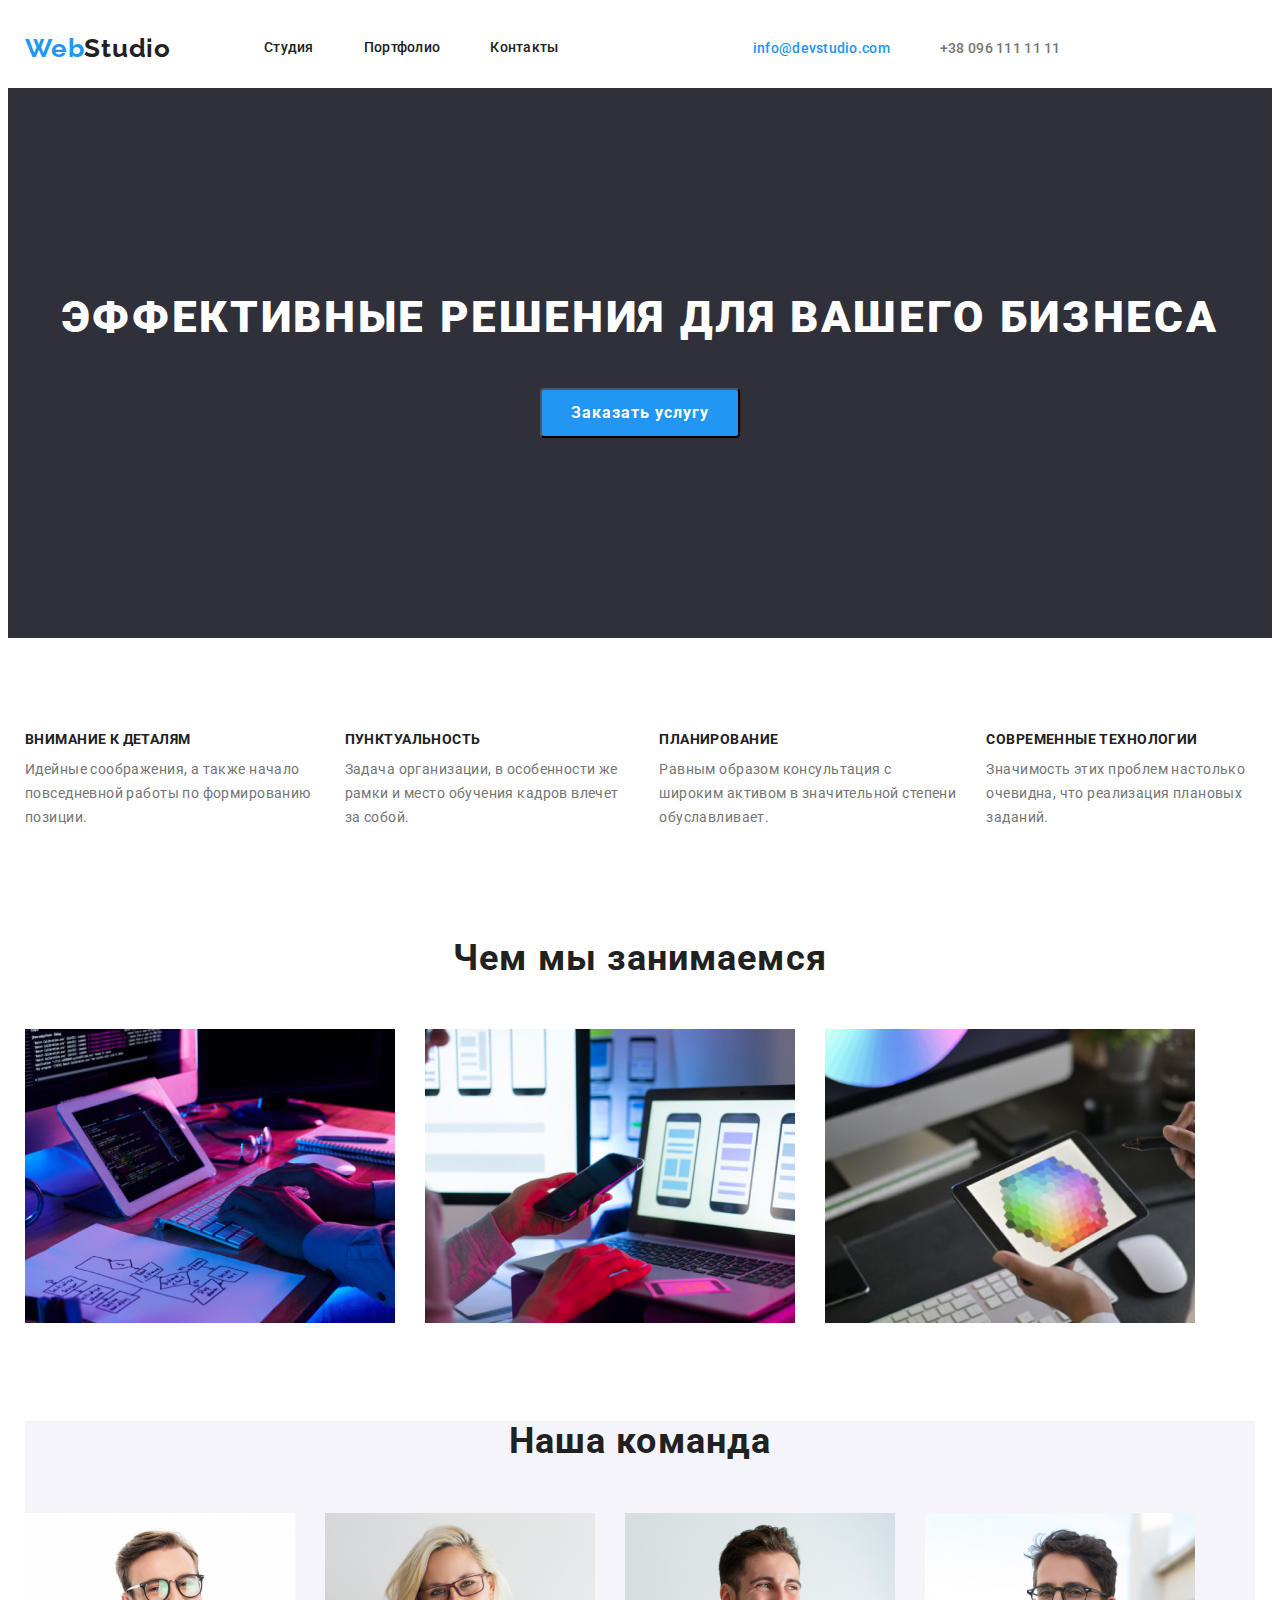
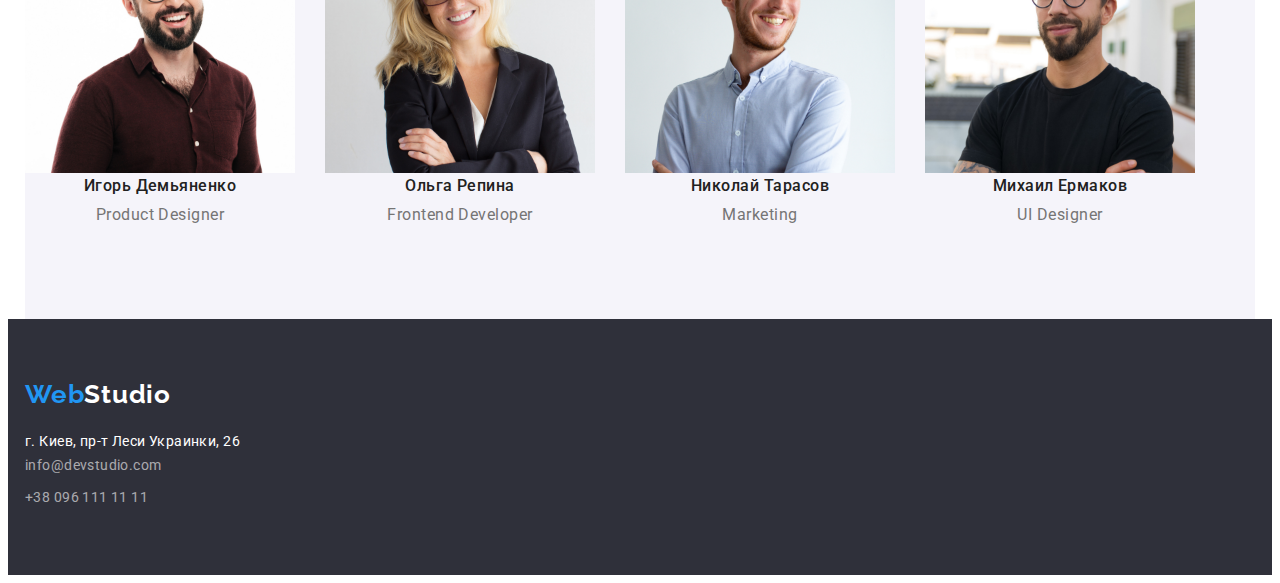
==== index.html @ 3a897611 "all.studio" ====
<!DOCTYPE html>
<html lang="ru">
  <head>
    <meta charset="UTF-8" />
    <meta http-equiv="X-UA-Compatible" content="IE=edge" />
    <meta name="viewport" content="width=device-width, initial-scale=1.0" />
    <link rel="preconnect" href="https://fonts.googleapis.com">
    <link rel="preconnect" href="https://fonts.gstatic.com" crossorigin>
    <link href="https://fonts.googleapis.com/css2?family=Oleo+Script&family=Raleway:wght@700&family=Roboto:wght@400;500;700;900&display=swap" rel="stylesheet">
    <title>Studio</title>
    <link rel="stylesheet" href="https://cdnjs.cloudflare.com/ajax/libs/modern-normalize/1.1.0/modern-normalize.min.css" integrity="sha512-wpPYUAdjBVSE4KJnH1VR1HeZfpl1ub8YT/NKx4PuQ5NmX2tKuGu6U/JRp5y+Y8XG2tV+wKQpNHVUX03MfMFn9Q==" crossorigin="anonymous" referrerpolicy="no-referrer" />
    <link rel="stylesheet" href="./css/style.css" />
 
  </head>
  <body>
   
    <!--Шапка сторінки-->
    <header class="header">
    <div class="container main-nav">
      <a class="header-logo link"
      href="">Web<span class="header-studio">Studio</span></a>
      <nav class="header-nav">
        <ul class="header-list list">
          <li class="header-item"><a href="" class="header-link link">Студия</a> </li>
          <li class="header-item"><a href="./portfolio.html" class="header-link link">Портфолио</a></li>
          <li class="header-item"><a href="" class="header-link link">Контакты</a></li>
        </ul>
      </nav>

      <ul class="auth-header-list list">
        <li class="header-item">
          <a class="header-mail link"
            href="mailto:info@devstudio.com
                    "
            >info@devstudio.com</a
          >
        </li>
        <li class="header-item" >
          <a class="header-tel link" href="tel:+380961111111">+38 096 111 11 11

          </a>
        </li>
      </ul>
    </div>
    </header>

    <!--Основний контент-->
    <main>
      <!-- <div class="container"> -->
      <section class="hero">
         <div class="container"> 
        <h1 class="hero-first-title">Эффективные решения для вашего бизнеса</h1>
        <button type="button" class="hero-btn">Заказать услугу</button>
         </div>
      </section>



      <div class="container">

      <section class="specificity">
        <h2 class="hero-second-title visually-hidden">Особенности</h2>
        <ul class="hero-list list">
          <li class="hero-item">
            <h3 class="hero-pre-title">Внимание к деталям</h3>
            <p class="hero-title">
              Идейные соображения, а также начало повседневной работы по
              формированию позиции.
            </p>
          </li>

          <li class="hero-item">
            <h3 class="hero-pre-title">Пунктуальность</h3>
            <p  class="hero-title">
              Задача организации, в особенности же рамки и место обучения кадров
              влечет за собой.
            </p>
          </li>

          <li class="hero-item">
            <h3 class="hero-pre-title">Планирование</h3>
            <p  class="hero-title">
              Равным образом консультация с широким активом в значительной
              степени обуславливает.
            </p>
          </li>

          <li class="hero-item">
            <h3 class="hero-pre-title" >Современные технологии</h3>
            <p  class="hero-title">
              Значимость этих проблем настолько очевидна, что реализация
              плановых заданий.
            </p>
          </li>
        </ul>
      </section>
     
    </div>



    <div class="container">
      <section class="about">
        <h2 class="about-pre-title">Чем мы занимаемся</h2>
        <ul class="about-list list">
          <li class="about-item">
            <img src="./images/comp0.jpg" alt="Верстка сайтов" width="370" />
          </li>

          <li class="about-item">
            <img
              src="./images/comp1.jpg"
              alt="Создаем приложения"
              width="370"
            />
          </li>

          <li class="about-item">
            <img src="./images/comp2.jpg" alt="Дизайн" width="370" />
          </li>
        </ul>
      </section>
    </div>



<div class="container">
      <section class="team" >
        <h2 class="team-pre-title">Наша команда</h2>
        <ul class="team-list list">
          <li class="team-item">
            <img src="./images/igor.jpg" alt="Игорь Демьяненко" width="270" />

            <h3 class="team-title">Игорь Демьяненко</h3>
            <p  class="team-after-title">Product Designer</p>
          </li>

          <li  class="team-item">
            <img src="./images/olga.jpg" alt="Ольга Репина" width="270" />

            <h3  class="team-title">Ольга Репина</h3>
            <p class="team-after-title">Frontend Developer</p>
          </li>

          <li  class="team-item">
            <img src="./images/nikolay.jpg" alt="Николай Тарасов" width="270" />
            <h3  class="team-title">Николай Тарасов</h3>
            <p class="team-after-title">Marketing</p>
          </li>

          <li  class="team-item">
            <img src="./images/mysha.jpg" alt="Михаил Ермаков" width="270" />
            <h3  class="team-title">Михаил Ермаков</h3>
            <p class="team-after-title">UI Designer</p>
          </li>
        </ul>
      </section>
     </div> 
    </main>

    <!--Підвал-->
    <footer class="footer">
      <div class="container">
      <a class="footer-link link" href="">Web<span class="footer-studio">Studio</span></a>
      <address>
        <ul class="footer-list list">
          <li  class="footer-item">
            <a class="footer-adress link" href="">г. Киев, пр-т Леси Украинки, 26</a></li>
          <li class="footer-item">
            <a class="footer-mail link"
              href="mailto:info@devstudio.com
                    "
              >info@devstudio.com</a
            >
          </li>
          <li class="footer-item" >
            <a class="footer-tel link" href="tel:+380961111111">+38 096 111 11 11
  
            </a>
          </li>
        </ul>
      </address>
    </div>
    </footer>
  </body>
</html>
---- css/style.css ----
:root {
    --header-color:  #212121;
    --first-title-color: #212121;
    --second-title-color: #FFFFFF;
    --accent-color: #2196f3;
    --first-btn-color: #2196f3;
    --second-btn-color: #FFFFFF;
    --third-btn-color:#212121; 
    --text-color: #757575;
}

/*p,
h1,
h2,
h3,
h4,
h5,
h6 {
    margin: 0;
}

ul,
ol{
    margin: 0;
    padding-left: 0;
}*/

body {
    font-family: "Roboto", sans-serif; 
}

.list {
    list-style: none;
    padding: 0;
    margin: 0;
}
.link {
    text-decoration: none;
}

.container {
    width: 1230px;
    padding-left: 15px;
    padding-right: 15px;
    margin-left: auto;
    margin-right: auto;
    b
   
}


.visually-hidden {
    position: absolute;
    white-space: nowrap;
    width: 1px;
    height: 1px;
    overflow: hidden;
    border: 0;
    padding: 0;
    clip: rect(0 0 0 0);
    clip-path: inset(50%);
    margin: -1px;
  }
/*----------------Шапка сторінки--------------------*/
.header {
   
}
  
.main-nav {
    display: flex;
    align-items: center;
}

.header-list {
    display: flex;
    margin-left: 93px; 
}

.header-list .header-item {
    margin-right: 50px;
  
}

.header-list .header-item:last-child {
    margin-right: 0;
}


.header-logo, .portfolio-logo {
    font-family: 'Raleway';
    font-weight: 700;
    font-size: 26px;
    line-height: 1.19;
    letter-spacing: 0.03em;
    
    color: var(--accent-color);  
}
.header-studio, .portfolio-studio {
font-family: 'Raleway';

font-weight: 700;
font-size: 26px;
line-height: 1.19;

letter-spacing: 0.03em;
color: var(--header-color);
}

.header-link, .portfolio-link {
    display: block;
   padding-top: 32px;
   padding-bottom: 32px;

 
    font-weight: 500;
    font-size: 14px;
    line-height: 1.14;
    letter-spacing: 0.02em;
    
    color: var(--header-color); 
}

.header-link:hover,
.header-link:focus,
.portfolio-link:hover,
.portfolio-link:focus
{
 color: var(--accent-color);
}

/* auth*/ 

.auth-header-list {
    display: flex;
    margin: auto;
}

.auth-header-list .header-item + .header-item {
    margin-left: 50px;
}






.header-mail, .portfolio-mail 
 {
font-weight: 500;
font-size: 14px;
line-height: 1.14;
letter-spacing: 0.02em;

color: var(--accent-color);
}
 

.header-tel, .portfolio-tel {
font-weight: 500;
font-size: 14px;
line-height: 1.14;
letter-spacing: 0.02em;

color: var(--text-color);
}


/*----------------------Основний контент----------------*/
 


.hero {
    padding-top: 200px;
    padding-bottom: 200px;

    background-color: #2F303A;
    text-align: center;
   
}
.hero-first-title {
    margin-top: 0;
    margin-bottom: 40px;

   


font-weight: 900;
font-size: 44px;
line-height: 1.36;

letter-spacing: 0.06em;
text-transform: uppercase;

color: var(--second-title-color);
  }



.hero-btn {

display: block;
margin-top: 30px;
margin-left: auto;
margin-right: auto;
height: 50px;
width: 200px;


border-radius: 4px;   
font-family: inherit;
font-style: normal;
font-weight: 700;
font-size: 16px;
line-height: 1.87;


align-items: center;
text-align: center;
letter-spacing: 0.06em;
color: var(--second-btn-color);
 
background: #2196F3;
}


.specificity  {
    padding-top: 94px;
    padding-bottom: 94px;
   
}




.hero-pre-title {
    margin-top: 0;
    margin-bottom: 10px;
    
    font-weight: 700;
    font-size: 14px;
    line-height: 1.14;
    letter-spacing: 0.03em;
    text-transform: uppercase;
    
    color: var(--first-title-color);
} 
.hero-title {
margin-top: 0;


font-weight: 400;
font-size: 14px;
line-height: 1.71;
letter-spacing: 0.03em;

color: var(--text-color);
}


.hero-list {
    display: flex; 
}

.hero-list .hero-item + .hero-item {
    margin-left: 30px;}


.about {
    padding-bottom: 94px;
}

.about-list  {
    display: flex; 
}

.about-list .about-item + .about-item {
    margin-left: 30px;}


.about-pre-title {
 margin-top: 0;
 margin-bottom: 50px;



    font-weight: 700;
font-size: 36px;
line-height: 1.16;
text-align: center;
letter-spacing: 0.03em;

color: var(--first-title-color);
}


/* Наша комвнда */

.team {
    background-color:#F5F4FA;
    padding-bottom: 94px;

}

.team-list  {
    display: flex; 
}

.team-list .team-item + .team-item {
margin-left: 30px;
}


.team-pre-title {
    margin-top: 0;
 margin-bottom: 50px;


font-weight: 700;
font-size: 36px;
line-height: 1.16;
text-align: center;
letter-spacing: 0.03em;

color: var(--header-color);
}

.team-title {
    margin-top: 0;
    margin-bottom: 10px;



font-weight: 500;
font-size: 16px;
line-height: 1.18;

text-align: center;
letter-spacing: 0.03em;

color: var(--first-title-color);
}

.team-after-title {
    margin-top: 0;
    margin-bottom: 0;


    font-weight: 400;
font-size: 16px;
line-height: 1.18;
text-align: center;
letter-spacing: 0.03em;

color: var(--text-color);
}


/*----------------------Підвал----------------*/



.footer, .portfolio-footer {
background: #2F303A;}


.footer {
    padding-top: 60px;
    padding-bottom: 60px;
}

.footer-list .footer-item + .footer-item
{ display: block;
    margin-bottom: 9px;
}

.footer-link, .portfolio-footer-link
 {
     display: block;
    margin-bottom: 20px;

    font-family: 'Raleway';
    font-weight: 700;
    font-size: 26px;
    line-height: 1.19;
    letter-spacing: 0.03em;
    
    color: var(--accent-color);
}

.footer-studio, .portfolio-footer-studio
 {
font-family: 'Raleway';

font-weight: 700;
font-size: 26px;
line-height: 1.19;

letter-spacing: 0.03em;
color: var(--second-title-color);
}

.footer-adress, .portfolio-footer-adress
 {
font-style: normal;
font-weight: 400;
font-size: 14px;
line-height: 1.71;

letter-spacing: 0.03em;

color:var(--second-title-color);
}

.footer-mail, .portfolio-footer-mail
 {
    font-style: normal;
    font-weight: 400;
font-size: 14px;
line-height: 1.71;

letter-spacing: 0.03em;

color: rgba(255, 255, 255, 0.6);
}

.footer-tel, .portfolio-footer-tel
 {
    font-style: normal;
    font-weight: 400;
font-size: 14px;
line-height: 1;
letter-spacing: 0.03em;

color: rgba(255, 255, 255, 0.6);

}


/*----------------------Портфолио----------------*/


/*-------------------------------Основной контент*/

.button-portfolio {
    font-family: 'Roboto';
    font-style: normal; 
font-weight: 500;
font-size: 16px;
line-height: 1.6;

text-align: center;
letter-spacing: 0.03em;

color: var(--third-btn-color);
}

.button-portfolio:hover,
.button-portfolio:focus
{
    color: var(--second-btn-color);
 background-color: var(--accent-color);
}

.portfolio-hero-second-title {
    font-weight: 700;
font-size: 18px;
line-height: 2;

letter-spacing: 0.06em;

color: var(--first-title-color);
}

.portfolio-title {
    font-weight: 400;
font-size: 16px;
line-height: 1.87;

letter-spacing: 0.03em;

color: var(--text-color);
}
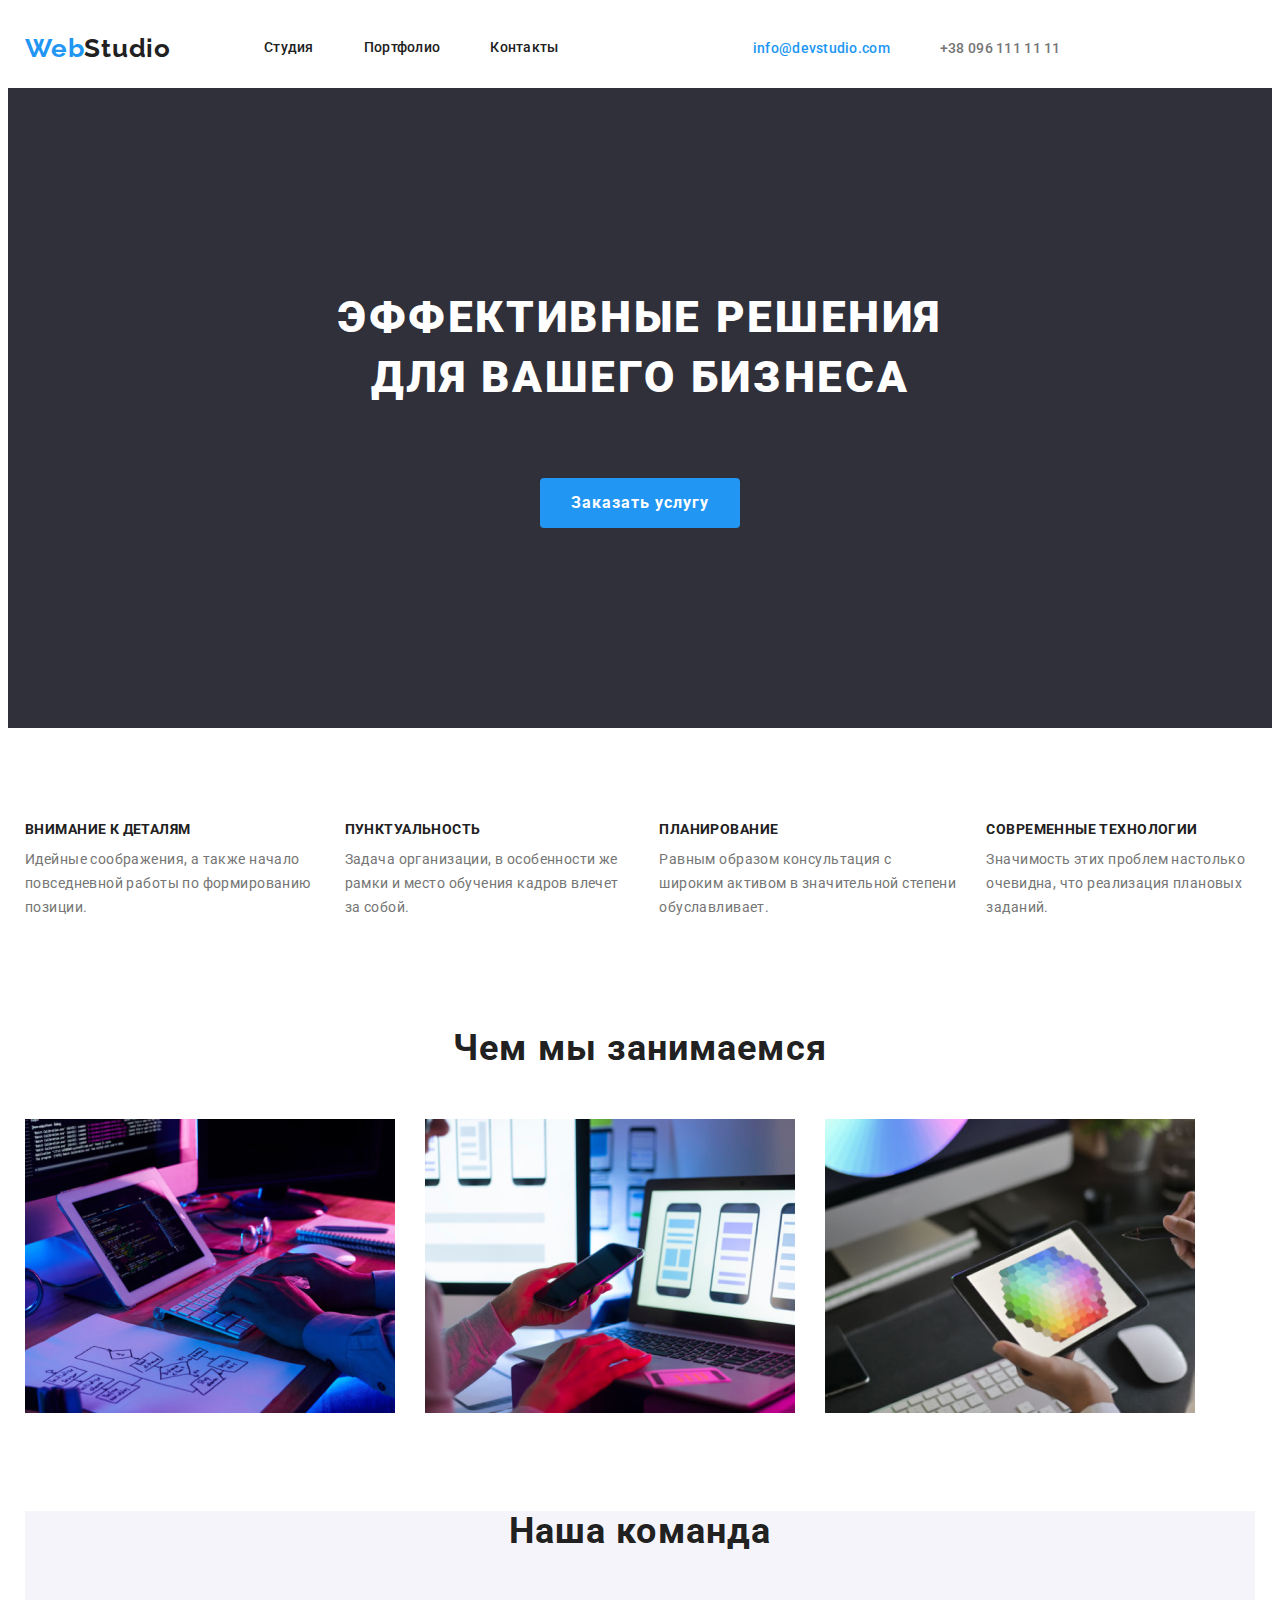
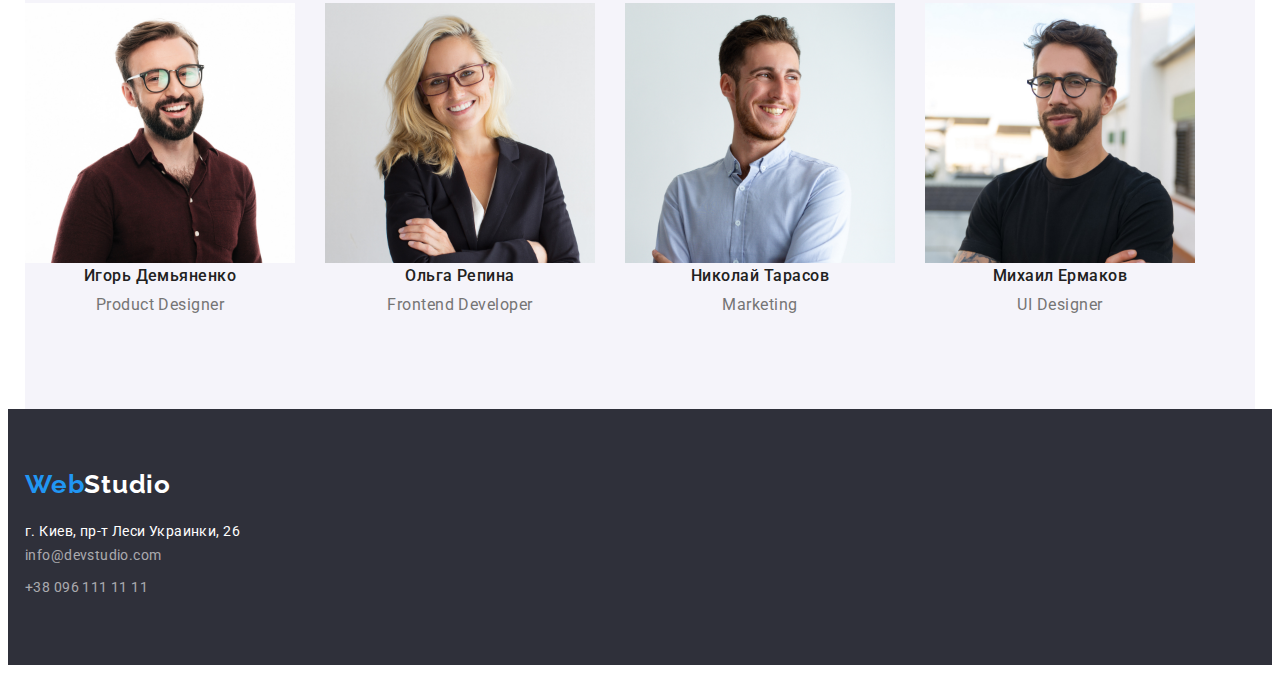
==== commit b8b83ff0: "all.portfolio,studio" ====
--- a/index.html
+++ b/index.html
@@ -10,10 +10,10 @@
     <title>Studio</title>
     <link rel="stylesheet" href="https://cdnjs.cloudflare.com/ajax/libs/modern-normalize/1.1.0/modern-normalize.min.css" integrity="sha512-wpPYUAdjBVSE4KJnH1VR1HeZfpl1ub8YT/NKx4PuQ5NmX2tKuGu6U/JRp5y+Y8XG2tV+wKQpNHVUX03MfMFn9Q==" crossorigin="anonymous" referrerpolicy="no-referrer" />
     <link rel="stylesheet" href="./css/style.css" />
- 
+
   </head>
   <body>
-   
+
     <!--Шапка сторінки-->
     <header class="header">
     <div class="container main-nav">
@@ -50,7 +50,7 @@
       <section class="hero">
          <div class="container"> 
         <h1 class="hero-first-title">Эффективные решения для вашего бизнеса</h1>
-        <button type="button" class="hero-btn">Заказать услугу</button>
+        <button type="button" class="btn hero-btn">Заказать услугу</button>
          </div>
       </section>
 
@@ -94,7 +94,7 @@
           </li>
         </ul>
       </section>
-     
+
     </div>
 
 
@@ -175,7 +175,7 @@
           </li>
           <li class="footer-item" >
             <a class="footer-tel link" href="tel:+380961111111">+38 096 111 11 11
-  
+
             </a>
           </li>
         </ul>
@@ -186,3 +186,5 @@
 </html>
 
 
+
+
--- a/css/style.css
+++ b/css/style.css
@@ -18,7 +18,6 @@
 h6 {
     margin: 0;
 }
-
 ul,
 ol{
     margin: 0;
@@ -71,7 +70,7 @@
     align-items: center;
 }
 
-.header-list {
+.header-list, .portfolio-list {
     display: flex;
     margin-left: 93px; 
 }
@@ -130,7 +129,7 @@
 
 /* auth*/ 
 
-.auth-header-list {
+.auth-header-list, .auth-portfolio-list {
     display: flex;
     margin: auto;
 }
@@ -178,12 +177,13 @@
    
 }
 .hero-first-title {
-    margin-top: 0;
-    margin-bottom: 40px;
-
-   
-
-
+display: inline-block;
+    
+margin-top: 0;
+margin-bottom: 40px;
+  
+width: 696px;
+height: 120px;
 font-weight: 900;
 font-size: 44px;
 line-height: 1.36;
@@ -219,8 +219,12 @@
 letter-spacing: 0.06em;
 color: var(--second-btn-color);
  
-background: #2196F3;
-}
+background-color: var(--first-btn-color);
+}
+
+.btn {
+    cursor: pointer;
+        border: none;}
 
 
 .specificity  {
@@ -363,7 +367,7 @@
 background: #2F303A;}
 
 
-.footer {
+.footer, .portfolio-footer {
     padding-top: 60px;
     padding-bottom: 60px;
 }
@@ -372,6 +376,7 @@
 { display: block;
     margin-bottom: 9px;
 }
+
 
 .footer-link, .portfolio-footer-link
  {
@@ -439,6 +444,68 @@
 /*----------------------Портфолио----------------*/
 
 
+.portfolio {
+display: block;
+padding-top: 32px;
+padding-bottom: 32px;}
+
+
+
+
+
+.portfolio-list .portfolio-item {
+    margin-right: 50px;
+  
+}
+
+.portfolio-list .portfolio-item:last-child {
+    margin-right: 0;
+}
+
+.auth-portfolio-list .portfolio-item + .portfolio-item {
+    margin-left: 50px;
+}
+
+
+.buttons-container {
+    display: flex;
+    align-items: center;
+    margin-bottom: 50px;
+    }
+
+    .portfolio-hero-list {
+        display: flex;
+        align-items: center;
+        margin: 0 auto;
+      }
+
+.button-portfolio {
+    display: block;
+    margin: 0 8px 0 0;
+    padding: 6px 22px;
+    font-family: inherit;
+    font-weight: 500;
+    font-size: 16px;
+    line-height: 1.63;
+    text-align: center;
+    letter-spacing: 0.03em; 
+    border-radius: 4px
+}
+ 
+.portfolio-hero-list 
+{
+    display: flex;
+    flex-wrap: wrap;
+    }
+
+    .portfolio-hero-item{
+    display: block;
+    
+    margin-right: 30px;
+    margin-bottom: 30px;
+}
+
+    
 /*-------------------------------Основной контент*/
 
 .button-portfolio {
@@ -479,4 +546,10 @@
 letter-spacing: 0.03em;
 
 color: var(--text-color);
-}+}
+
+
+.portfolio-footer .portfolio-footer-item + .portfolio-footer-item {
+    display: block;
+    margin-bottom: 9px;
+}
